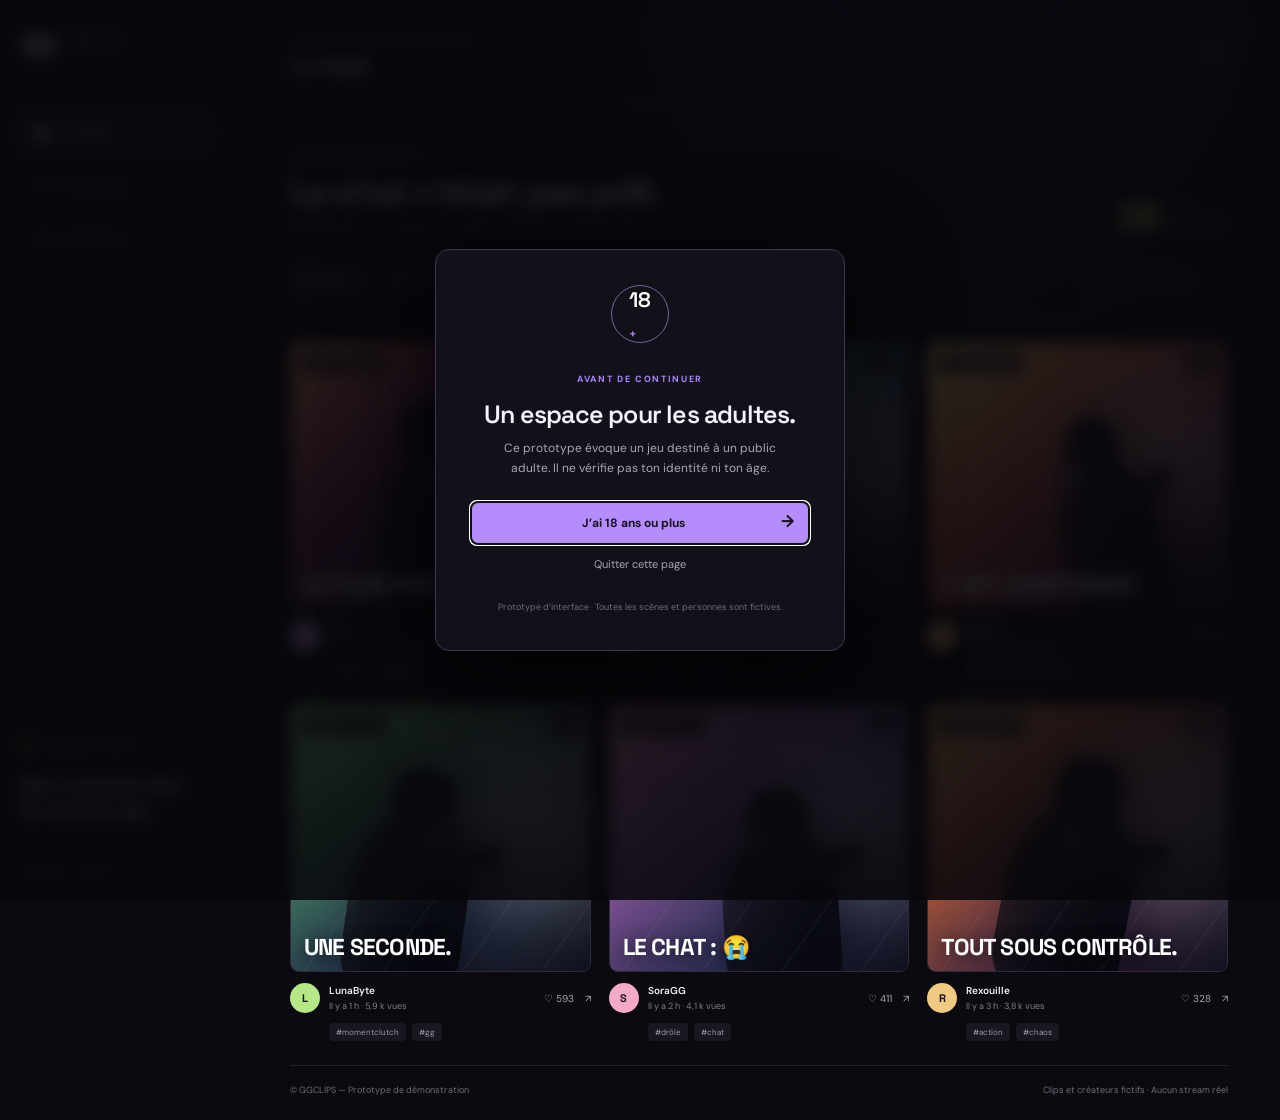
==== index.html @ d80e3f4f "MVP phase 1: feed with 6 demo clips, search, filters, 18+ warning" ====
<!doctype html>
<html lang="fr">
  <head>
    <meta charset="UTF-8" />
    <meta name="viewport" content="width=device-width, initial-scale=1" />
    <meta name="theme-color" content="#0b0a10" />
    <meta name="description" content="GGClips — le feed de clips gaming. Prototype avec clips fictifs." />
    <title>GGClips — Le meilleur du live, en court</title>
    <link rel="stylesheet" href="/styles.css" />
    <script src="/app.js" defer></script>
  </head>
  <body>
    <div class="app-shell">
      <aside class="sidebar" aria-label="Navigation principale">
        <a class="brand" href="#accueil" aria-label="GGClips, accueil">
          <span class="brand-mark">gg<span>.</span></span>
          <span class="brand-name">GGCLIPS</span>
        </a>
        <nav class="main-nav">
          <a class="nav-link active" href="#feed"><span class="nav-icon">▣</span> Le feed</a>
          <a class="nav-link" href="#tendances"><span class="nav-icon">↗</span> Tendances</a>
          <a class="nav-link" href="#streamers"><span class="nav-icon">◎</span> Streamers</a>
        </nav>
        <div class="sidebar-bottom">
          <div class="sidebar-note"><span class="status-dot"></span> Prototype en cours</div>
          <div class="sidebar-caption">Des moments live.<br />En format clip.</div>
          <span class="version-label">GGCLIPS / BÊTA 0.1</span>
        </div>
      </aside>

      <main id="feed" class="main-content">
        <header class="topbar">
          <div class="mobile-brand"><span class="brand-mark">gg<span>.</span></span></div>
          <div class="topbar-title"><span class="eyebrow">LE MEILLEUR DU LIVE, EN COURT</span><h1>Le feed</h1></div>
          <label class="search-box"><span aria-hidden="true">⌕</span><input id="search" type="search" placeholder="Chercher un clip, un streamer…" aria-label="Chercher un clip ou streamer" /><kbd>/</kbd></label>
          <button class="profile-button" type="button" aria-label="Profil invité">G</button>
        </header>

        <section class="feed-intro" aria-label="Présentation du feed">
          <div><span class="eyebrow accent">SÉLECTION DU MOMENT</span><h2>Le chat n’était pas prêt.</h2><p>Les moments qui méritent un replay. Choisis ton prochain clip.</p></div>
          <div class="intro-stat"><strong id="clip-count">06</strong><span>clips<br />à découvrir</span></div>
        </section>

        <section class="filters" aria-label="Filtres du feed">
          <div class="filter-list" id="filter-list">
            <button class="filter-chip selected" data-filter="Tout">Pour toi <span>✦</span></button>
            <button class="filter-chip" data-filter="Action">Action</button>
            <button class="filter-chip" data-filter="Drôle">Drôle</button>
            <button class="filter-chip" data-filter="Moment clutch">Moment clutch</button>
            <button class="filter-chip" data-filter="Fails">Fails</button>
          </div>
          <button class="sort-button" id="sort-button" type="button"><span>☷</span> Les + récents <span class="chevron">⌄</span></button>
        </section>

        <section class="clip-grid" id="clip-grid" aria-live="polite" aria-label="Clips fictifs"></section>
        <p class="empty-state" id="empty-state" hidden>Aucun clip ne correspond à ta recherche. Essaie un autre mot.</p>
        <footer class="page-footer"><span>© GGCLIPS — Prototype de démonstration</span><span>Clips et créateurs fictifs · Aucun stream réel</span></footer>
      </main>
    </div>

    <dialog class="age-dialog" id="age-dialog" aria-labelledby="age-title">
      <div class="age-mark">18<span>+</span></div>
      <span class="eyebrow accent">AVANT DE CONTINUER</span>
      <h2 id="age-title">Un espace pour les adultes.</h2>
      <p>Ce prototype évoque un jeu destiné à un public adulte. Il ne vérifie pas ton identité ni ton âge.</p>
      <button class="primary-button" id="age-confirm" type="button">J’ai 18 ans ou plus <span>→</span></button>
      <button class="text-button" id="age-leave" type="button">Quitter cette page</button>
      <small>Prototype d’interface · Toutes les scènes et personnes sont fictives.</small>
    </dialog>
    <div class="toast" id="toast" role="status" aria-live="polite"></div>
  </body>
</html>
---- styles.css ----
@import url('https://fonts.googleapis.com/css2?family=DM+Sans:wght@400;500;600;700&family=Space+Grotesk:wght@400;500;600;700&display=swap');

:root{font-family:'DM Sans',sans-serif;color:#f4f2f8;background:#0b0a10;font-synthesis:none;text-rendering:optimizeLegibility;--muted:#898692;--line:#24212d;--purple:#ad86ff;--lime:#d6ff69}
*{box-sizing:border-box}body{margin:0;min-width:320px;background:radial-gradient(ellipse at 74% -10%,#241b38 0,transparent 34%),#0b0a10}button,input{font:inherit}button{color:inherit;cursor:pointer}.app-shell{min-height:100vh}.sidebar{position:fixed;inset:0 auto 0 0;width:238px;padding:28px 20px 22px;border-right:1px solid var(--line);display:flex;flex-direction:column;background:#0c0b11;z-index:2}.brand{display:flex;align-items:center;gap:10px;text-decoration:none;color:#f7f5fb}.brand-mark{font:700 30px/.8 'Space Grotesk',sans-serif;letter-spacing:-3px;color:#fff}.brand-mark span{color:var(--purple)}.brand-name{font:700 11px 'Space Grotesk',sans-serif;letter-spacing:2px;color:#c6c3ce}.main-nav{display:grid;gap:7px;margin-top:57px}.nav-link{display:flex;align-items:center;gap:13px;padding:12px 13px;text-decoration:none;color:#9895a1;border-radius:9px;font-size:13px;transition:.2s}.nav-link:hover,.nav-link.active{color:#f8f6ff;background:#211b2d}.nav-link.active{box-shadow:inset 2px 0 var(--purple)}.nav-icon{width:18px;text-align:center;font-size:17px}.sidebar-bottom{margin-top:auto}.sidebar-note{display:flex;align-items:center;gap:8px;color:#aaa6b2;font-size:11px}.status-dot{height:7px;width:7px;border-radius:50%;background:var(--lime);box-shadow:0 0 10px #d6ff6970}.sidebar-caption{margin-top:22px;color:#efedf3;font:600 20px/1.25 'Space Grotesk',sans-serif;letter-spacing:-.5px}.version-label{display:block;margin-top:26px;padding-top:16px;border-top:1px solid var(--line);font-size:9px;letter-spacing:1.6px;color:#65616e}.main-content{max-width:1440px;margin-left:238px;padding:0 52px}.topbar{height:105px;display:flex;align-items:center;gap:25px;border-bottom:1px solid var(--line)}.topbar-title{min-width:225px}.eyebrow{font-size:9px;font-weight:700;letter-spacing:1.65px;color:#797583}.topbar h1{margin:4px 0 0;font:600 23px 'Space Grotesk',sans-serif;letter-spacing:-.5px}.accent{color:var(--purple)}.search-box{margin-left:auto;width:min(345px,38vw);height:42px;border:1px solid #302c39;border-radius:8px;display:flex;align-items:center;gap:10px;padding:0 12px;color:#777380;background:#111017}.search-box>span{font-size:24px;line-height:1}.search-box input{min-width:0;width:100%;border:0;outline:0;background:transparent;color:#eee;font-size:11px}.search-box input::placeholder{color:#777380}.search-box kbd{padding:3px 6px;border:1px solid #393541;border-radius:4px;font-size:10px}.profile-button{height:34px;width:34px;border:1px solid #45404f;border-radius:50%;background:#292333;font:600 12px 'Space Grotesk',sans-serif}.mobile-brand{display:none}.feed-intro{display:flex;justify-content:space-between;align-items:flex-end;padding:38px 0 27px}.feed-intro h2{margin:9px 0 6px;font:600 clamp(25px,3vw,35px)/1.1 'Space Grotesk',sans-serif;letter-spacing:-1.2px}.feed-intro p{margin:0;color:var(--muted);font-size:12px}.intro-stat{display:flex;align-items:center;gap:11px;margin-right:4px}.intro-stat strong{font:600 36px/.9 'Space Grotesk',sans-serif;color:var(--lime);letter-spacing:-2px}.intro-stat span{font-size:10px;line-height:1.35;color:#aaa6b2}.filters{display:flex;align-items:center;justify-content:space-between;gap:16px;padding:0 0 18px;border-bottom:1px solid var(--line)}.filter-list{display:flex;gap:8px;flex-wrap:wrap}.filter-chip,.sort-button{border:1px solid #2a2732;border-radius:6px;background:#111017;color:#aaa6b2;font-size:10px;padding:8px 12px;transition:.2s}.filter-chip:hover,.filter-chip.selected{border-color:#715c96;background:#251e31;color:#eee9fa}.filter-chip span{color:var(--lime);margin-left:3px}.sort-button{white-space:nowrap;background:transparent}.sort-button>span:first-child{font-size:15px;margin-right:7px}.chevron{margin-left:13px}.clip-grid{display:grid;grid-template-columns:repeat(3,minmax(0,1fr));gap:25px 18px;padding:24px 0}.clip-card{min-width:0}.clip-visual{position:relative;overflow:hidden;aspect-ratio:1.12/1;border:1px solid #302b39;border-radius:9px;background:#17141e;isolation:isolate}.clip-art{position:absolute;inset:0;background:var(--art);transition:transform .35s}.clip-card:hover .clip-art{transform:scale(1.045)}.clip-art:before,.clip-art:after{content:"";position:absolute;inset:0;pointer-events:none}.clip-art:before{background:linear-gradient(145deg,transparent 20%,#0b09128c 83%),radial-gradient(ellipse at 70% 35%,#ffffff26,transparent 34%)}.clip-art:after{background:repeating-linear-gradient(125deg,transparent 0 32px,#ffffff08 33px 34px,transparent 35px 65px);mix-blend-mode:screen}.art-1{--art:linear-gradient(132deg,#f4a969 0%,#9b3c70 34%,#332c68 67%,#111728)}.art-2{--art:linear-gradient(145deg,#72d9cf 0%,#317e9c 36%,#394b76 67%,#15182d)}.art-3{--art:linear-gradient(135deg,#f2dc86 0%,#e8794f 38%,#a23664 70%,#291c4e)}.art-4{--art:linear-gradient(145deg,#8ddd81 0%,#4a8e6b 34%,#334a68 67%,#15192b)}.art-5{--art:linear-gradient(138deg,#e394bb 0%,#895ba6 40%,#3c487c 71%,#121628)}.art-6{--art:linear-gradient(138deg,#e7b86f 0%,#bb603d 35%,#653c68 69%,#19182e)}.art-silhouette{position:absolute;width:43%;height:70%;left:30%;bottom:-8%;border-radius:48% 48% 20% 20%;background:linear-gradient(110deg,#13121ba8,#080910ef 70%);filter:drop-shadow(16px 2px 20px #09071180);transform:rotate(-7deg)}.art-silhouette:before{content:"";position:absolute;left:24%;top:-25%;width:54%;height:36%;border-radius:48% 45% 43% 45%;background:#11111ae8;transform:rotate(10deg)}.art-silhouette:after{content:"";position:absolute;right:-25%;top:19%;width:85%;height:13%;border-radius:20px;background:#14121cd9;transform:rotate(-19deg)}.art-glow{position:absolute;width:58%;aspect-ratio:1;border-radius:50%;right:-12%;top:7%;background:#fff5;filter:blur(45px)}.art-2 .art-silhouette{left:22%;width:35%;height:60%;transform:rotate(9deg)}.art-3 .art-silhouette{left:45%;width:33%;height:65%;transform:rotate(-13deg)}.art-4 .art-silhouette{left:19%;width:40%;height:68%;transform:rotate(8deg)}.art-5 .art-silhouette{left:38%;width:39%;height:61%;transform:rotate(-4deg)}.art-6 .art-silhouette{left:25%;width:43%;height:72%;transform:rotate(11deg)}.visual-top{position:absolute;inset:10px 10px auto;display:flex;justify-content:space-between;align-items:center}.demo-badge,.duration{padding:5px 7px;border-radius:4px;background:#0b0a10bb;backdrop-filter:blur(8px);font-size:8px;font-weight:600;letter-spacing:.5px}.demo-badge{color:#f3d8ff}.duration{font-variant-numeric:tabular-nums;color:#fff}.visual-caption{position:absolute;left:13px;right:13px;bottom:13px;color:#fff;font:700 clamp(17px,2vw,23px)/.97 'Space Grotesk',sans-serif;letter-spacing:-.8px;text-shadow:0 2px 15px #05040bb3}.play-button{position:absolute;top:50%;left:50%;transform:translate(-50%,-50%);display:grid;place-items:center;width:42px;height:42px;border:1px solid #ffffff75;border-radius:50%;background:#17132272;backdrop-filter:blur(8px);font-size:13px;padding-left:3px;transition:.2s}.play-button:hover{background:#a579e6;color:#fff;border-color:#cdb6ff}.clip-meta{display:flex;align-items:center;gap:9px;padding-top:11px}.avatar{display:grid;place-items:center;flex:none;width:30px;height:30px;border-radius:50%;background:var(--avatar,#a67be0);color:#17121f;font:700 11px 'Space Grotesk',sans-serif}.creator{min-width:0;flex:1}.creator strong{display:block;overflow:hidden;text-overflow:ellipsis;white-space:nowrap;font-size:10px;font-weight:600}.creator span{display:block;margin-top:3px;color:#827e8b;font-size:9px}.clip-actions{display:flex;align-items:center;gap:11px;color:#aaa6b2}.action-button{padding:4px 0;border:0;background:transparent;color:inherit;font-size:10px}.action-button:hover{color:var(--purple)}.clip-tags{display:flex;gap:6px;margin:10px 0 0 39px}.clip-tag{padding:4px 7px;border-radius:4px;background:#1a1721;color:#9d98a7;font-size:8px}.empty-state{padding:54px 15px;text-align:center;color:var(--muted);font-size:13px}.page-footer{display:flex;justify-content:space-between;gap:20px;padding:18px 0 24px;border-top:1px solid var(--line);color:#706c78;font-size:9px}.age-dialog{width:min(410px,calc(100% - 32px));padding:35px;border:1px solid #40364f;border-radius:14px;background:#121018;color:#f5f2fb;text-align:center;box-shadow:0 25px 100px #000b}.age-dialog::backdrop{background:#07060bdc;backdrop-filter:blur(8px)}.age-mark{width:58px;height:58px;display:grid;place-items:center;margin:0 auto 23px;border:1px solid #78619b;border-radius:50%;color:#fff;font:600 21px 'Space Grotesk',sans-serif}.age-mark span{color:var(--purple);font-size:12px;align-self:start;margin:13px 0 0 -15px}.age-dialog h2{margin:11px 0 9px;font:600 25px 'Space Grotesk',sans-serif;letter-spacing:-.8px}.age-dialog p{margin:0 auto 24px;max-width:305px;color:#aaa6b2;font-size:12px;line-height:1.65}.primary-button{width:100%;padding:13px 15px;border:0;border-radius:7px;background:#b48cfb;color:#181221;font-size:12px;font-weight:700}.primary-button span{float:right;font-size:17px;line-height:12px}.text-button{display:block;margin:12px auto 22px;border:0;background:transparent;color:#a9a4b1;font-size:11px}.age-dialog small{color:#706c78;font-size:9px}.toast{position:fixed;z-index:5;right:22px;bottom:22px;max-width:calc(100vw - 44px);padding:12px 16px;border:1px solid #494052;border-radius:7px;background:#211c29;color:#f4effa;font-size:11px;opacity:0;transform:translateY(8px);pointer-events:none;transition:.2s}.toast.show{opacity:1;transform:translateY(0)}
@media(min-width:1450px){.clip-grid{grid-template-columns:repeat(3,minmax(0,310px));gap:30px 22px}.clip-visual{aspect-ratio:.94/1}}
@media(max-width:1050px){.sidebar{width:205px;padding-inline:16px}.main-content{margin-left:205px;padding:0 30px}.clip-grid{grid-template-columns:repeat(2,minmax(0,1fr))}.topbar-title{min-width:180px}}
@media(max-width:700px){body{background:radial-gradient(ellipse at 75% -10%,#241b38 0,transparent 35%),#0b0a10}.sidebar{display:none}.main-content{margin-left:0;padding:0 16px}.topbar{height:75px;gap:12px}.mobile-brand{display:block}.mobile-brand .brand-mark{font-size:27px}.topbar-title{min-width:0;flex:1}.topbar-title .eyebrow{font-size:7px;letter-spacing:1px}.topbar h1{font-size:19px}.search-box{width:37px;height:37px;justify-content:center;margin-left:0;padding:0;border-color:transparent;background:transparent}.search-box>span{font-size:23px}.search-box input,.search-box kbd{display:none}.search-box:focus-within{position:absolute;z-index:3;right:58px;left:16px;width:auto;justify-content:flex-start;padding:0 10px;border-color:#494052;background:#111017}.search-box:focus-within input{display:block}.profile-button{flex:none}.feed-intro{padding:28px 0 22px}.feed-intro h2{font-size:27px}.feed-intro p{max-width:245px;font-size:10px}.intro-stat strong{font-size:30px}.intro-stat span{font-size:9px}.filters{align-items:flex-start;flex-direction:column;gap:11px;padding-bottom:13px}.filter-list{flex-wrap:nowrap;width:calc(100vw - 32px);overflow-x:auto;padding-bottom:3px;scrollbar-width:none}.filter-list::-webkit-scrollbar{display:none}.filter-chip{flex:none;padding:8px 10px}.sort-button{align-self:flex-end;padding:4px 2px;border:0}.clip-grid{grid-template-columns:repeat(2,minmax(0,1fr));gap:19px 11px;padding-top:17px}.clip-visual{aspect-ratio:.73/1}.visual-top{inset:7px 7px auto}.demo-badge,.duration{font-size:7px;padding:4px 5px}.visual-caption{left:9px;right:9px;bottom:10px;font-size:17px}.play-button{width:36px;height:36px}.clip-meta{gap:7px;padding-top:8px}.avatar{width:26px;height:26px;font-size:9px}.creator strong{font-size:9px}.creator span{font-size:8px}.clip-actions{gap:7px}.action-button{font-size:9px}.clip-tags{gap:4px;margin:8px 0 0 33px}.clip-tag{font-size:7px;padding:4px 5px}.page-footer{flex-direction:column;gap:6px;padding:14px 0 20px;font-size:8px}.age-dialog{padding:29px 23px}}
@media(max-width:360px){.main-content{padding:0 11px}.clip-grid{gap:16px 8px}.filter-list{width:calc(100vw - 22px)}.creator strong{font-size:8px}.clip-actions{gap:5px}}
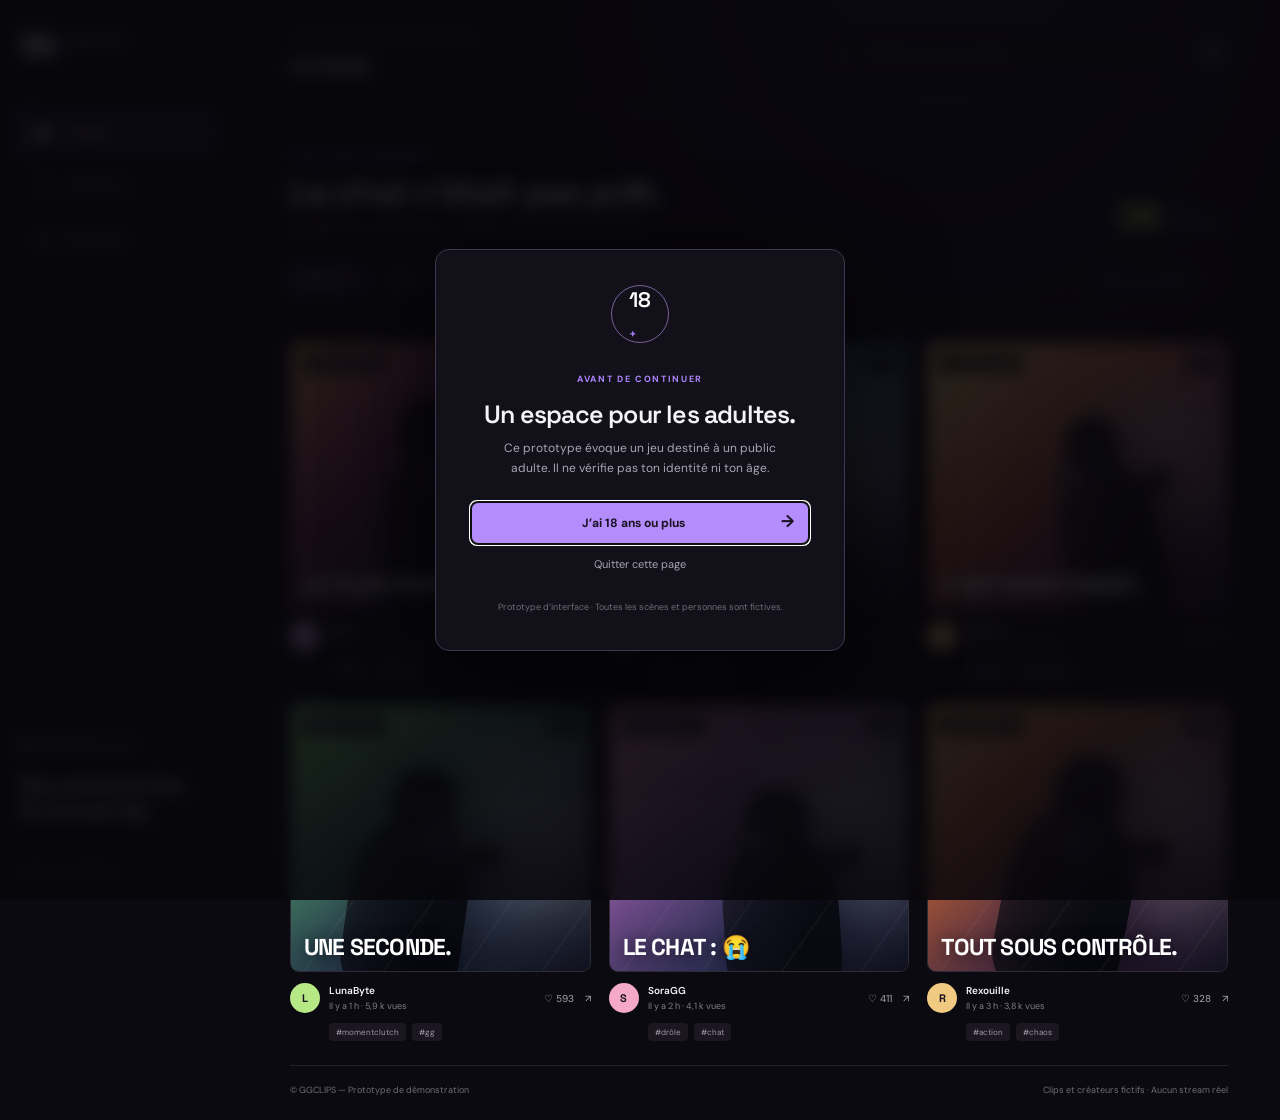
==== commit 6f9fb7f3: "MVP phase 3: streamer profiles with clips" ====
--- a/index.html
+++ b/index.html
@@ -56,6 +56,45 @@
         <p class="empty-state" id="empty-state" hidden>Aucun clip ne correspond à ta recherche. Essaie un autre mot.</p>
         <footer class="page-footer"><span>© GGCLIPS — Prototype de démonstration</span><span>Clips et créateurs fictifs · Aucun stream réel</span></footer>
       </main>
+      <section class="clip-viewer" id="clip-viewer" aria-label="Viewer de clip" aria-hidden="true" hidden>
+        <header class="viewer-topbar">
+          <button class="back-button" id="back-to-feed" type="button"><span aria-hidden="true">←</span> Retour au feed</button>
+          <span class="viewer-demo-label">APERÇU FICTIF</span>
+        </header>
+        <div class="viewer-layout">
+          <div class="viewer-stage">
+            <div class="viewer-art clip-art" id="viewer-art" aria-hidden="true"><span class="art-glow"></span><span class="art-silhouette"></span></div>
+            <div class="viewer-stage-note"><span class="demo-badge">✦ DÉMO FICTIVE</span><span id="viewer-duration" class="duration"></span></div>
+            <div class="viewer-play-mark" aria-hidden="true">▶</div>
+            <p class="viewer-scene" id="viewer-scene"></p>
+            <p class="viewer-no-video">Aucune vidéo réelle n’est chargée</p>
+          </div>
+          <div class="viewer-details">
+            <span class="eyebrow accent">CLIP À LA UNE</span>
+            <h2 id="viewer-title"></h2>
+            <div class="viewer-streamer"><span class="avatar" id="viewer-avatar"></span><div><button class="creator-link viewer-creator-link" id="viewer-creator" type="button"></button><span>Streamer fictif · Profil fictif</span></div></div>
+            <div class="viewer-stats"><div><strong id="viewer-views"></strong><span>vues</span></div><div><strong id="viewer-likes"></strong><span>likes fictifs</span></div></div>
+            <div class="viewer-hashtags" id="viewer-tags" aria-label="Hashtags"></div>
+            <button class="report-button" id="report-clip" type="button"><span aria-hidden="true">⚑</span> Signaler ce clip</button>
+            <p class="report-note">Le signalement est désactivé dans ce prototype.</p>
+          </div>
+        </div>
+      </section>
+      <section class="streamer-profile" id="streamer-profile" aria-label="Profil streamer" aria-hidden="true" hidden>
+        <header class="viewer-topbar">
+          <button class="back-button" id="profile-back" type="button"><span aria-hidden="true">←</span> Retour au feed</button>
+          <span class="viewer-demo-label">PROFIL FICTIF</span>
+        </header>
+        <div class="profile-content">
+          <div class="profile-hero">
+            <span class="avatar profile-avatar" id="profile-avatar"></span>
+            <div class="profile-identity"><span class="eyebrow accent">STREAMER</span><h2 id="profile-name"></h2><span class="platform-badge" id="profile-platform"></span></div>
+            <div class="profile-clip-count"><strong id="profile-count"></strong><span>clips</span></div>
+          </div>
+          <div class="profile-section-heading"><div><span class="eyebrow">À DÉCOUVRIR</span><h3>Ses clips</h3></div><span class="viewer-demo-label">CLIPS DE DÉMO</span></div>
+          <div class="profile-clips" id="profile-clips"></div>
+        </div>
+      </section>
     </div>
 
     <dialog class="age-dialog" id="age-dialog" aria-labelledby="age-title">
--- a/styles.css
+++ b/styles.css
@@ -6,3 +6,12 @@
 @media(max-width:1050px){.sidebar{width:205px;padding-inline:16px}.main-content{margin-left:205px;padding:0 30px}.clip-grid{grid-template-columns:repeat(2,minmax(0,1fr))}.topbar-title{min-width:180px}}
 @media(max-width:700px){body{background:radial-gradient(ellipse at 75% -10%,#241b38 0,transparent 35%),#0b0a10}.sidebar{display:none}.main-content{margin-left:0;padding:0 16px}.topbar{height:75px;gap:12px}.mobile-brand{display:block}.mobile-brand .brand-mark{font-size:27px}.topbar-title{min-width:0;flex:1}.topbar-title .eyebrow{font-size:7px;letter-spacing:1px}.topbar h1{font-size:19px}.search-box{width:37px;height:37px;justify-content:center;margin-left:0;padding:0;border-color:transparent;background:transparent}.search-box>span{font-size:23px}.search-box input,.search-box kbd{display:none}.search-box:focus-within{position:absolute;z-index:3;right:58px;left:16px;width:auto;justify-content:flex-start;padding:0 10px;border-color:#494052;background:#111017}.search-box:focus-within input{display:block}.profile-button{flex:none}.feed-intro{padding:28px 0 22px}.feed-intro h2{font-size:27px}.feed-intro p{max-width:245px;font-size:10px}.intro-stat strong{font-size:30px}.intro-stat span{font-size:9px}.filters{align-items:flex-start;flex-direction:column;gap:11px;padding-bottom:13px}.filter-list{flex-wrap:nowrap;width:calc(100vw - 32px);overflow-x:auto;padding-bottom:3px;scrollbar-width:none}.filter-list::-webkit-scrollbar{display:none}.filter-chip{flex:none;padding:8px 10px}.sort-button{align-self:flex-end;padding:4px 2px;border:0}.clip-grid{grid-template-columns:repeat(2,minmax(0,1fr));gap:19px 11px;padding-top:17px}.clip-visual{aspect-ratio:.73/1}.visual-top{inset:7px 7px auto}.demo-badge,.duration{font-size:7px;padding:4px 5px}.visual-caption{left:9px;right:9px;bottom:10px;font-size:17px}.play-button{width:36px;height:36px}.clip-meta{gap:7px;padding-top:8px}.avatar{width:26px;height:26px;font-size:9px}.creator strong{font-size:9px}.creator span{font-size:8px}.clip-actions{gap:7px}.action-button{font-size:9px}.clip-tags{gap:4px;margin:8px 0 0 33px}.clip-tag{font-size:7px;padding:4px 5px}.page-footer{flex-direction:column;gap:6px;padding:14px 0 20px;font-size:8px}.age-dialog{padding:29px 23px}}
 @media(max-width:360px){.main-content{padding:0 11px}.clip-grid{gap:16px 8px}.filter-list{width:calc(100vw - 22px)}.creator strong{font-size:8px}.clip-actions{gap:5px}}
+
+.clip-card{cursor:pointer}.clip-viewer{position:fixed;z-index:4;inset:0 0 0 238px;overflow-y:auto;background:radial-gradient(ellipse at 50% -15%,#302245 0,transparent 42%),#0b0a10;padding:0 46px 35px}.clip-viewer[hidden]{display:none}.viewer-topbar{height:76px;display:flex;align-items:center;justify-content:space-between;border-bottom:1px solid var(--line)}.back-button{border:0;background:transparent;color:#d6d2dd;font-size:12px;padding:10px 0}.back-button span{margin-right:9px;font-size:18px;color:var(--purple);vertical-align:-1px}.viewer-demo-label{font-size:9px;letter-spacing:1.6px;color:#827d8b}.viewer-layout{min-height:calc(100vh - 112px);display:flex;align-items:center;justify-content:center;gap:clamp(38px,8vw,115px);padding:35px 0}.viewer-stage{position:relative;flex:none;width:min(37vh,370px);min-width:240px;aspect-ratio:9/16;overflow:hidden;border:1px solid #453d50;border-radius:12px;background:#17141e;box-shadow:0 22px 80px #0008;isolation:isolate}.viewer-art{position:absolute;inset:0;background:var(--art)}.viewer-stage:after{content:"";position:absolute;inset:0;background:linear-gradient(180deg,#08070a40 0%,transparent 25%,transparent 55%,#08070ac9 100%);pointer-events:none}.viewer-stage-note{position:absolute;z-index:1;inset:13px 13px auto;display:flex;justify-content:space-between}.viewer-play-mark{position:absolute;z-index:1;top:50%;left:50%;transform:translate(-50%,-50%);width:52px;height:52px;display:grid;place-items:center;padding-left:4px;border:1px solid #ffffff80;border-radius:50%;background:#13101966;color:white;font-size:16px;backdrop-filter:blur(8px)}.viewer-scene{position:absolute;z-index:1;left:20px;right:20px;bottom:58px;margin:0;color:white;font:700 clamp(23px,3vw,32px)/.98 'Space Grotesk',sans-serif;letter-spacing:-1px;text-shadow:0 2px 18px #000c}.viewer-no-video{position:absolute;z-index:1;bottom:17px;left:0;right:0;margin:0;text-align:center;color:#ffffffa8;font-size:9px;letter-spacing:.3px}.viewer-details{width:min(330px,34vw)}.viewer-details h2{margin:14px 0 25px;font:600 clamp(27px,3vw,37px)/1.06 'Space Grotesk',sans-serif;letter-spacing:-1.5px}.viewer-streamer{display:flex;align-items:center;gap:11px;padding:15px 0;border-top:1px solid var(--line);border-bottom:1px solid var(--line)}.viewer-streamer .avatar{width:38px;height:38px;font-size:13px}.viewer-streamer strong,.viewer-streamer span{display:block}.viewer-streamer strong{font-size:12px}.viewer-streamer div>span{margin-top:4px;color:var(--muted);font-size:10px}.viewer-stats{display:flex;gap:35px;padding:21px 0}.viewer-stats div{display:grid;gap:5px}.viewer-stats strong{font:600 20px 'Space Grotesk',sans-serif}.viewer-stats span{font-size:10px;color:var(--muted)}.viewer-hashtags{display:flex;flex-wrap:wrap;gap:7px}.viewer-hashtags .clip-tag{font-size:10px;padding:6px 9px}.report-button{display:block;width:100%;margin-top:31px;padding:12px 13px;border:1px solid #3b3039;border-radius:7px;background:#171219;color:#e0cbd3;text-align:left;font-size:11px;transition:.2s}.report-button span{margin-right:8px;color:#ee9caa}.report-button:hover{border-color:#9a5967;background:#24171d}.report-note{margin:9px 0 0;color:#706b77;font-size:9px}.viewer-open{overflow:hidden}
+@media(max-width:1050px){.clip-viewer{left:205px;padding-inline:28px}.viewer-layout{gap:35px}.viewer-stage{width:min(43vh,340px);min-width:225px}}
+@media(max-width:700px){.clip-viewer{inset:0;padding:0 16px 22px}.viewer-topbar{height:62px}.viewer-demo-label{font-size:8px}.viewer-layout{min-height:0;display:flex;flex-direction:column;gap:20px;align-items:stretch;padding:18px 0}.viewer-stage{width:min(62vh,calc(100vw - 32px));min-width:0;max-height:62vh;aspect-ratio:9/16;align-self:center}.viewer-details{width:100%}.viewer-details h2{margin:8px 0 13px;font-size:25px}.viewer-streamer{padding:10px 0}.viewer-stats{gap:27px;padding:12px 0}.viewer-stats strong{font-size:17px}.report-button{margin-top:17px}.viewer-hashtags .clip-tag{font-size:9px}}
+
+.creator-link{display:block;padding:0;border:0;background:transparent;color:#f5f2fa;text-align:left;font-size:10px;font-weight:600}.creator-link:hover{color:var(--purple);text-decoration:underline;text-underline-offset:3px}.viewer-creator-link{font-size:12px}.streamer-profile{position:fixed;z-index:4;inset:0 0 0 238px;overflow-y:auto;background:radial-gradient(ellipse at 50% -15%,#302245 0,transparent 42%),#0b0a10;padding:0 46px 35px}.streamer-profile[hidden]{display:none}.profile-content{max-width:900px;margin:0 auto}.profile-hero{display:flex;align-items:center;gap:20px;padding:47px 0 38px;border-bottom:1px solid var(--line)}.profile-avatar{width:74px;height:74px;font-size:24px}.profile-identity{flex:1}.profile-identity h2{margin:7px 0 9px;font:600 34px/1 'Space Grotesk',sans-serif;letter-spacing:-1px}.platform-badge{display:inline-flex;align-items:center;gap:7px;padding:6px 9px;border:1px solid #55446e;border-radius:5px;background:#211a2a;color:#d5c1f4;font-size:10px}.platform-badge:before{content:"";width:6px;height:6px;border-radius:50%;background:#b992fa}.profile-clip-count{display:grid;text-align:right;gap:4px}.profile-clip-count strong{font:600 30px 'Space Grotesk',sans-serif;color:var(--lime)}.profile-clip-count span{font-size:10px;color:var(--muted)}.profile-section-heading{display:flex;align-items:flex-end;justify-content:space-between;padding:31px 0 16px}.profile-section-heading h3{margin:6px 0 0;font:600 22px 'Space Grotesk',sans-serif;letter-spacing:-.5px}.profile-clips{display:grid;gap:10px}.profile-clip{width:100%;display:flex;align-items:center;gap:16px;padding:10px;border:1px solid #2c2834;border-radius:9px;background:#111017;text-align:left;transition:border-color .2s,background .2s}.profile-clip:hover{border-color:#70588e;background:#191521}.profile-clip-art{position:relative;display:block;flex:none;width:80px;aspect-ratio:9/12;overflow:hidden;border-radius:5px;background:var(--art)}.profile-clip-art .duration{position:absolute;right:5px;bottom:5px}.profile-clip-copy{display:grid;gap:6px;flex:1;min-width:0}.profile-clip-copy strong{overflow:hidden;text-overflow:ellipsis;white-space:nowrap;color:#f0edf5;font-size:12px}.profile-clip-copy>span{color:#96919f;font-size:10px}.profile-clip-copy .profile-tags{color:#b69ad9}.profile-clip-arrow{color:#91899b;font-size:17px}.profile-clip:hover .profile-clip-arrow{color:var(--purple)}
+.profile-clip-art{inset:auto}
+@media(max-width:1050px){.streamer-profile{left:205px;padding-inline:28px}}
+@media(max-width:700px){.streamer-profile{inset:0;padding:0 16px 25px}.profile-hero{gap:13px;padding:29px 0 23px}.profile-avatar{width:57px;height:57px;font-size:19px}.profile-identity h2{font-size:27px}.profile-clip-count strong{font-size:25px}.profile-section-heading{padding:24px 0 13px}.profile-clip{gap:11px;padding:8px}.profile-clip-art{width:66px}.profile-clip-copy strong{font-size:11px}.profile-clip-copy>span{font-size:9px}}
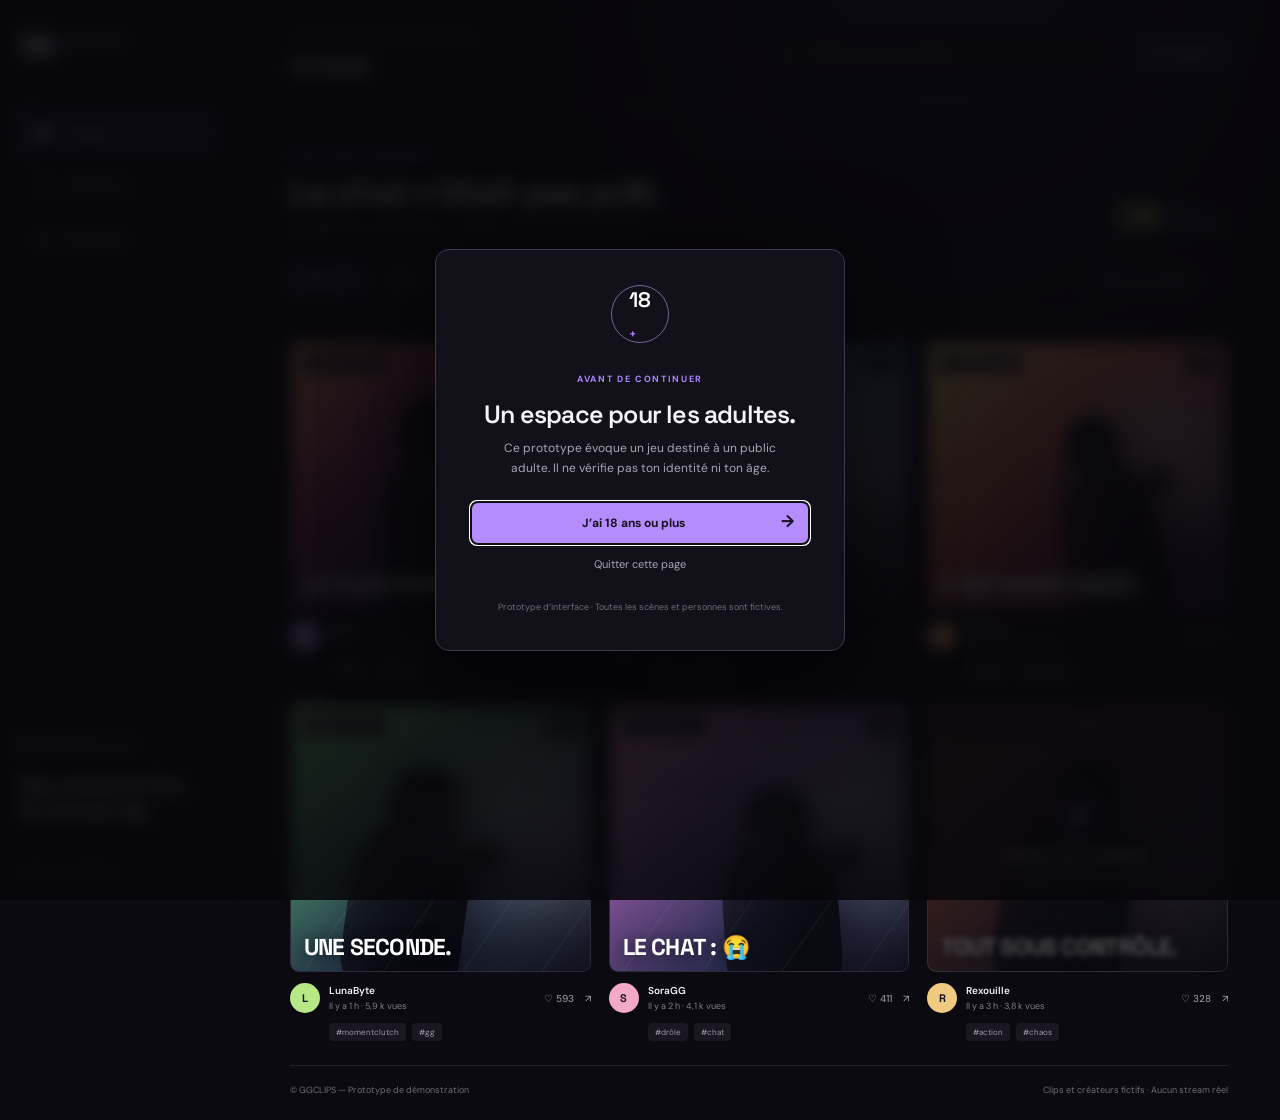
==== commit fc99cfda: "MVP phase 4: demo sign-in, members-only clip unlock" ====
--- a/index.html
+++ b/index.html
@@ -33,7 +33,11 @@
           <div class="mobile-brand"><span class="brand-mark">gg<span>.</span></span></div>
           <div class="topbar-title"><span class="eyebrow">LE MEILLEUR DU LIVE, EN COURT</span><h1>Le feed</h1></div>
           <label class="search-box"><span aria-hidden="true">⌕</span><input id="search" type="search" placeholder="Chercher un clip, un streamer…" aria-label="Chercher un clip ou streamer" /><kbd>/</kbd></label>
-          <button class="profile-button" type="button" aria-label="Profil invité">G</button>
+          <div class="auth-controls">
+            <button class="login-open-button" id="login-open" type="button">Se connecter</button>
+            <span class="user-label" id="user-label" hidden>Démo</span>
+            <button class="logout-button" id="logout-button" type="button" hidden>Se déconnecter</button>
+          </div>
         </header>
 
         <section class="feed-intro" aria-label="Présentation du feed">
@@ -95,6 +99,27 @@
           <div class="profile-clips" id="profile-clips"></div>
         </div>
       </section>
+      <section class="login-page" id="login-page" aria-label="Connexion démo" aria-hidden="true" hidden>
+        <header class="viewer-topbar">
+          <button class="back-button" id="login-back" type="button"><span aria-hidden="true">←</span> Retour au feed</button>
+          <span class="viewer-demo-label">ACCÈS DE DÉMONSTRATION</span>
+        </header>
+        <div class="login-content">
+          <div class="login-card">
+            <span class="eyebrow accent">GGCLIPS / ESPACE MEMBRE</span>
+            <h2>Content de te revoir.</h2>
+            <p>Connecte-toi en mode démo pour découvrir le clip réservé aux membres.</p>
+            <form id="demo-login-form" autocomplete="off">
+              <label for="demo-email">Email fictif</label>
+              <input id="demo-email" name="email" type="email" placeholder="toi@exemple.test" autocomplete="off" required />
+              <label for="demo-password">Mot de passe fictif</label>
+              <input id="demo-password" name="password" type="password" placeholder="N’entre pas un vrai mot de passe" autocomplete="new-password" required />
+              <button class="primary-button login-submit" type="submit">Se connecter en démo <span>→</span></button>
+            </form>
+            <small>Démo locale uniquement · aucun compte ni identifiant n’est enregistré ou envoyé.</small>
+          </div>
+        </div>
+      </section>
     </div>
 
     <dialog class="age-dialog" id="age-dialog" aria-labelledby="age-title">
--- a/styles.css
+++ b/styles.css
@@ -13,5 +13,8 @@
 
 .creator-link{display:block;padding:0;border:0;background:transparent;color:#f5f2fa;text-align:left;font-size:10px;font-weight:600}.creator-link:hover{color:var(--purple);text-decoration:underline;text-underline-offset:3px}.viewer-creator-link{font-size:12px}.streamer-profile{position:fixed;z-index:4;inset:0 0 0 238px;overflow-y:auto;background:radial-gradient(ellipse at 50% -15%,#302245 0,transparent 42%),#0b0a10;padding:0 46px 35px}.streamer-profile[hidden]{display:none}.profile-content{max-width:900px;margin:0 auto}.profile-hero{display:flex;align-items:center;gap:20px;padding:47px 0 38px;border-bottom:1px solid var(--line)}.profile-avatar{width:74px;height:74px;font-size:24px}.profile-identity{flex:1}.profile-identity h2{margin:7px 0 9px;font:600 34px/1 'Space Grotesk',sans-serif;letter-spacing:-1px}.platform-badge{display:inline-flex;align-items:center;gap:7px;padding:6px 9px;border:1px solid #55446e;border-radius:5px;background:#211a2a;color:#d5c1f4;font-size:10px}.platform-badge:before{content:"";width:6px;height:6px;border-radius:50%;background:#b992fa}.profile-clip-count{display:grid;text-align:right;gap:4px}.profile-clip-count strong{font:600 30px 'Space Grotesk',sans-serif;color:var(--lime)}.profile-clip-count span{font-size:10px;color:var(--muted)}.profile-section-heading{display:flex;align-items:flex-end;justify-content:space-between;padding:31px 0 16px}.profile-section-heading h3{margin:6px 0 0;font:600 22px 'Space Grotesk',sans-serif;letter-spacing:-.5px}.profile-clips{display:grid;gap:10px}.profile-clip{width:100%;display:flex;align-items:center;gap:16px;padding:10px;border:1px solid #2c2834;border-radius:9px;background:#111017;text-align:left;transition:border-color .2s,background .2s}.profile-clip:hover{border-color:#70588e;background:#191521}.profile-clip-art{position:relative;display:block;flex:none;width:80px;aspect-ratio:9/12;overflow:hidden;border-radius:5px;background:var(--art)}.profile-clip-art .duration{position:absolute;right:5px;bottom:5px}.profile-clip-copy{display:grid;gap:6px;flex:1;min-width:0}.profile-clip-copy strong{overflow:hidden;text-overflow:ellipsis;white-space:nowrap;color:#f0edf5;font-size:12px}.profile-clip-copy>span{color:#96919f;font-size:10px}.profile-clip-copy .profile-tags{color:#b69ad9}.profile-clip-arrow{color:#91899b;font-size:17px}.profile-clip:hover .profile-clip-arrow{color:var(--purple)}
 .profile-clip-art{inset:auto}
+.auth-controls{display:flex;align-items:center;gap:11px;margin-left:0;white-space:nowrap}.login-open-button,.logout-button{padding:9px 12px;border:1px solid #453d50;border-radius:6px;background:#211b2d;color:#eee9f8;font-size:10px;font-weight:600;transition:.2s}.login-open-button:hover,.logout-button:hover{border-color:#9a7ac7;background:#2a2036}.user-label{color:var(--lime);font:600 11px 'Space Grotesk',sans-serif}.auth-controls [hidden]{display:none!important}.member-lock{position:absolute;z-index:1;inset:0;display:flex;flex-direction:column;align-items:center;justify-content:center;gap:8px;border:0;background:#0b0a10b8;color:#f8f4ff;backdrop-filter:blur(3px);text-align:center}.member-lock>span{display:grid;place-items:center;width:42px;height:42px;margin-bottom:4px;border:1px solid #a981e5;border-radius:50%;color:#d9c2ff;font-size:17px}.member-lock strong{font:600 14px 'Space Grotesk',sans-serif}.member-lock small{color:#c1bacd;font-size:9px}.member-lock:hover{background:#171121bd}.login-page{position:fixed;z-index:4;inset:0 0 0 238px;overflow-y:auto;background:radial-gradient(ellipse at 50% -15%,#302245 0,transparent 42%),#0b0a10;padding:0 46px 35px}.login-page[hidden]{display:none}.login-content{min-height:calc(100vh - 112px);display:grid;place-items:center;padding:25px 0}.login-card{width:min(420px,100%);padding:34px;border:1px solid #383142;border-radius:12px;background:#111017;box-shadow:0 20px 75px #0007}.login-card h2{margin:11px 0 8px;font:600 30px/1.07 'Space Grotesk',sans-serif;letter-spacing:-1px}.login-card>p{margin:0 0 24px;color:#aaa6b2;font-size:11px;line-height:1.6}.login-card form{display:grid;gap:9px}.login-card label{margin-top:5px;color:#d1ccd9;font-size:10px;font-weight:600}.login-card input{width:100%;height:42px;padding:0 12px;border:1px solid #393441;border-radius:6px;outline:0;background:#0c0b11;color:#f4f2f8;font-size:11px}.login-card input:focus{border-color:#9873c7;box-shadow:0 0 0 3px #9873c722}.login-card input::placeholder{color:#77717f}.login-submit{margin-top:11px}.login-card>small{display:block;margin-top:18px;color:#797481;font-size:9px;line-height:1.5}
+@media(max-width:1050px){.login-page{left:205px;padding-inline:28px}}
+@media(max-width:700px){.auth-controls{gap:7px}.login-open-button,.logout-button{padding:8px 9px;font-size:9px}.user-label{font-size:10px}.login-page{inset:0;padding:0 16px 25px}.login-content{min-height:calc(100dvh - 87px);padding:16px 0}.login-card{padding:25px 20px}.login-card h2{font-size:27px}}
 @media(max-width:1050px){.streamer-profile{left:205px;padding-inline:28px}}
 @media(max-width:700px){.streamer-profile{inset:0;padding:0 16px 25px}.profile-hero{gap:13px;padding:29px 0 23px}.profile-avatar{width:57px;height:57px;font-size:19px}.profile-identity h2{font-size:27px}.profile-clip-count strong{font-size:25px}.profile-section-heading{padding:24px 0 13px}.profile-clip{gap:11px;padding:8px}.profile-clip-art{width:66px}.profile-clip-copy strong{font-size:11px}.profile-clip-copy>span{font-size:9px}}
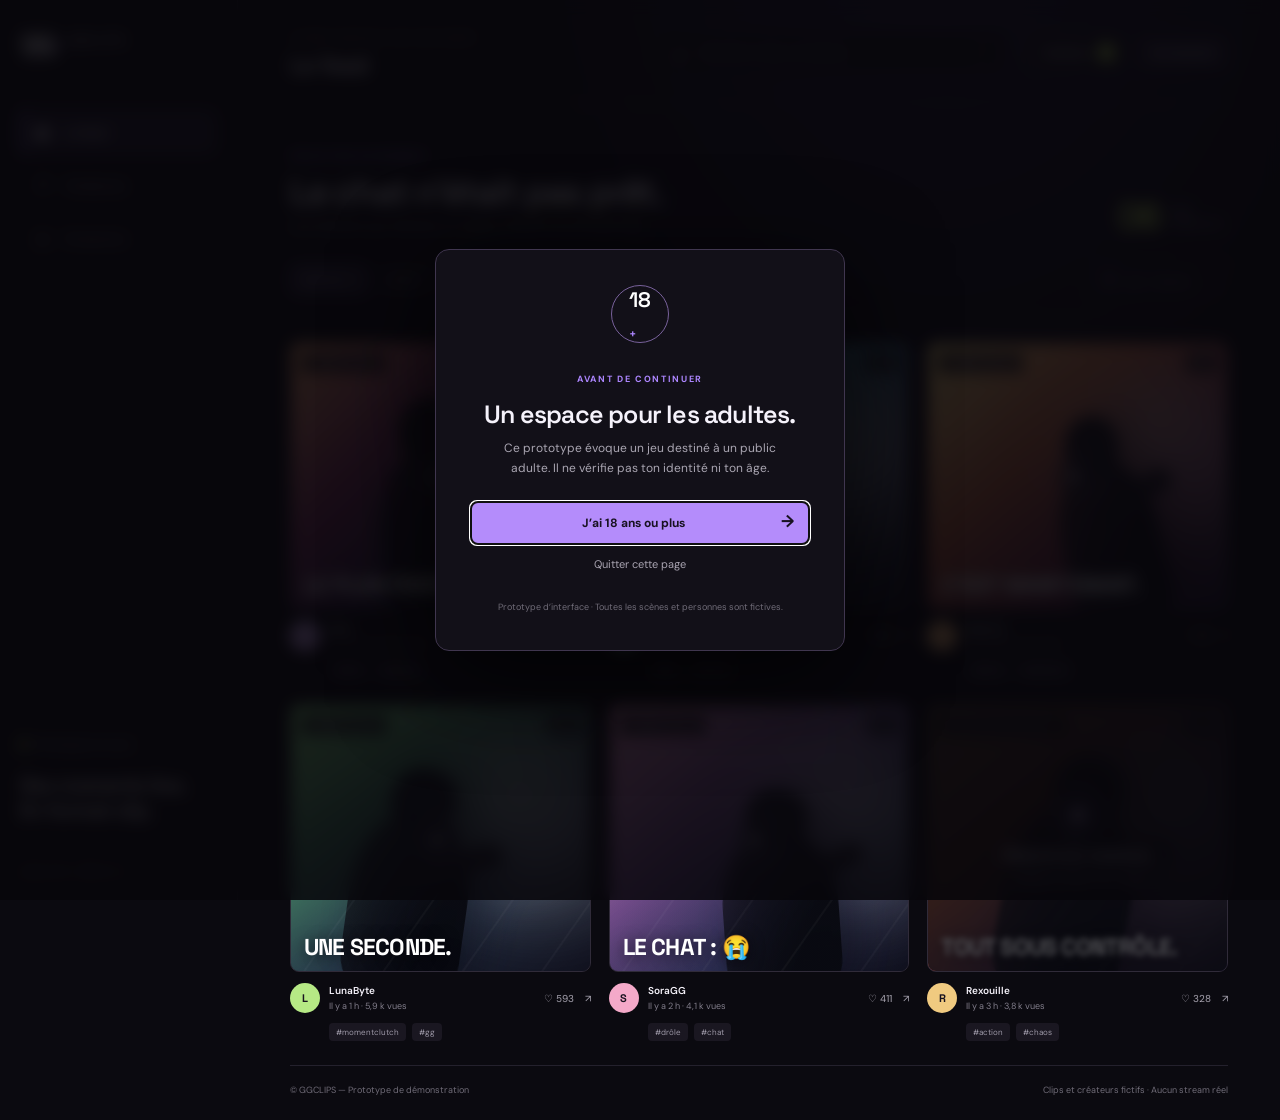
==== commit 2b610fc6: "MVP phase 5: demo validation desk, approve/reject drafts" ====
--- a/index.html
+++ b/index.html
@@ -34,6 +34,7 @@
           <div class="topbar-title"><span class="eyebrow">LE MEILLEUR DU LIVE, EN COURT</span><h1>Le feed</h1></div>
           <label class="search-box"><span aria-hidden="true">⌕</span><input id="search" type="search" placeholder="Chercher un clip, un streamer…" aria-label="Chercher un clip ou streamer" /><kbd>/</kbd></label>
           <div class="auth-controls">
+            <button class="review-open-button" id="review-open" type="button">Validation <span class="review-count" id="review-count">3</span></button>
             <button class="login-open-button" id="login-open" type="button">Se connecter</button>
             <span class="user-label" id="user-label" hidden>Démo</span>
             <button class="logout-button" id="logout-button" type="button" hidden>Se déconnecter</button>
@@ -120,6 +121,18 @@
           </div>
         </div>
       </section>
+      <section class="review-desk" id="review-desk" aria-label="Bureau de validation démo" aria-hidden="true" hidden>
+        <header class="viewer-topbar">
+          <button class="back-button" id="review-back" type="button"><span aria-hidden="true">←</span> Retour au feed</button>
+          <span class="viewer-demo-label">ESPACE DE DÉMONSTRATION</span>
+        </header>
+        <div class="review-content">
+          <div class="review-heading"><div><span class="eyebrow accent">MODÉRATION / FILE D’ATTENTE</span><h2>Bureau de validation</h2><p>Examine les propositions fictives avant leur ajout au feed.</p></div><span class="review-agent-badge">✦ AGENT · DÉMO</span></div>
+          <div class="draft-list" id="draft-list"></div>
+          <div class="review-empty" id="review-empty" hidden><span>✓</span><h3>Tout est traité.</h3><p>Il n’y a plus de brouillons dans la file de démonstration.</p></div>
+          <p class="review-disclaimer">Aucune vidéo réelle ni publication externe · Les décisions sont locales et temporaires.</p>
+        </div>
+      </section>
     </div>
 
     <dialog class="age-dialog" id="age-dialog" aria-labelledby="age-title">
--- a/styles.css
+++ b/styles.css
@@ -14,7 +14,10 @@
 .creator-link{display:block;padding:0;border:0;background:transparent;color:#f5f2fa;text-align:left;font-size:10px;font-weight:600}.creator-link:hover{color:var(--purple);text-decoration:underline;text-underline-offset:3px}.viewer-creator-link{font-size:12px}.streamer-profile{position:fixed;z-index:4;inset:0 0 0 238px;overflow-y:auto;background:radial-gradient(ellipse at 50% -15%,#302245 0,transparent 42%),#0b0a10;padding:0 46px 35px}.streamer-profile[hidden]{display:none}.profile-content{max-width:900px;margin:0 auto}.profile-hero{display:flex;align-items:center;gap:20px;padding:47px 0 38px;border-bottom:1px solid var(--line)}.profile-avatar{width:74px;height:74px;font-size:24px}.profile-identity{flex:1}.profile-identity h2{margin:7px 0 9px;font:600 34px/1 'Space Grotesk',sans-serif;letter-spacing:-1px}.platform-badge{display:inline-flex;align-items:center;gap:7px;padding:6px 9px;border:1px solid #55446e;border-radius:5px;background:#211a2a;color:#d5c1f4;font-size:10px}.platform-badge:before{content:"";width:6px;height:6px;border-radius:50%;background:#b992fa}.profile-clip-count{display:grid;text-align:right;gap:4px}.profile-clip-count strong{font:600 30px 'Space Grotesk',sans-serif;color:var(--lime)}.profile-clip-count span{font-size:10px;color:var(--muted)}.profile-section-heading{display:flex;align-items:flex-end;justify-content:space-between;padding:31px 0 16px}.profile-section-heading h3{margin:6px 0 0;font:600 22px 'Space Grotesk',sans-serif;letter-spacing:-.5px}.profile-clips{display:grid;gap:10px}.profile-clip{width:100%;display:flex;align-items:center;gap:16px;padding:10px;border:1px solid #2c2834;border-radius:9px;background:#111017;text-align:left;transition:border-color .2s,background .2s}.profile-clip:hover{border-color:#70588e;background:#191521}.profile-clip-art{position:relative;display:block;flex:none;width:80px;aspect-ratio:9/12;overflow:hidden;border-radius:5px;background:var(--art)}.profile-clip-art .duration{position:absolute;right:5px;bottom:5px}.profile-clip-copy{display:grid;gap:6px;flex:1;min-width:0}.profile-clip-copy strong{overflow:hidden;text-overflow:ellipsis;white-space:nowrap;color:#f0edf5;font-size:12px}.profile-clip-copy>span{color:#96919f;font-size:10px}.profile-clip-copy .profile-tags{color:#b69ad9}.profile-clip-arrow{color:#91899b;font-size:17px}.profile-clip:hover .profile-clip-arrow{color:var(--purple)}
 .profile-clip-art{inset:auto}
 .auth-controls{display:flex;align-items:center;gap:11px;margin-left:0;white-space:nowrap}.login-open-button,.logout-button{padding:9px 12px;border:1px solid #453d50;border-radius:6px;background:#211b2d;color:#eee9f8;font-size:10px;font-weight:600;transition:.2s}.login-open-button:hover,.logout-button:hover{border-color:#9a7ac7;background:#2a2036}.user-label{color:var(--lime);font:600 11px 'Space Grotesk',sans-serif}.auth-controls [hidden]{display:none!important}.member-lock{position:absolute;z-index:1;inset:0;display:flex;flex-direction:column;align-items:center;justify-content:center;gap:8px;border:0;background:#0b0a10b8;color:#f8f4ff;backdrop-filter:blur(3px);text-align:center}.member-lock>span{display:grid;place-items:center;width:42px;height:42px;margin-bottom:4px;border:1px solid #a981e5;border-radius:50%;color:#d9c2ff;font-size:17px}.member-lock strong{font:600 14px 'Space Grotesk',sans-serif}.member-lock small{color:#c1bacd;font-size:9px}.member-lock:hover{background:#171121bd}.login-page{position:fixed;z-index:4;inset:0 0 0 238px;overflow-y:auto;background:radial-gradient(ellipse at 50% -15%,#302245 0,transparent 42%),#0b0a10;padding:0 46px 35px}.login-page[hidden]{display:none}.login-content{min-height:calc(100vh - 112px);display:grid;place-items:center;padding:25px 0}.login-card{width:min(420px,100%);padding:34px;border:1px solid #383142;border-radius:12px;background:#111017;box-shadow:0 20px 75px #0007}.login-card h2{margin:11px 0 8px;font:600 30px/1.07 'Space Grotesk',sans-serif;letter-spacing:-1px}.login-card>p{margin:0 0 24px;color:#aaa6b2;font-size:11px;line-height:1.6}.login-card form{display:grid;gap:9px}.login-card label{margin-top:5px;color:#d1ccd9;font-size:10px;font-weight:600}.login-card input{width:100%;height:42px;padding:0 12px;border:1px solid #393441;border-radius:6px;outline:0;background:#0c0b11;color:#f4f2f8;font-size:11px}.login-card input:focus{border-color:#9873c7;box-shadow:0 0 0 3px #9873c722}.login-card input::placeholder{color:#77717f}.login-submit{margin-top:11px}.login-card>small{display:block;margin-top:18px;color:#797481;font-size:9px;line-height:1.5}
+.review-open-button{display:flex;align-items:center;gap:7px;padding:9px 11px;border:1px solid #453d50;border-radius:6px;background:#17141d;color:#d5d0dc;font-size:10px;font-weight:600;transition:.2s}.review-open-button:hover{border-color:#8d71b1;background:#211b2d}.review-count{display:grid;place-items:center;min-width:17px;height:17px;padding:0 4px;border-radius:10px;background:#d6ff69;color:#171a0d;font-size:9px;font-weight:700}.review-count[hidden]{display:none!important}.review-desk{position:fixed;z-index:4;inset:0 0 0 238px;overflow-y:auto;background:radial-gradient(ellipse at 50% -15%,#302245 0,transparent 42%),#0b0a10;padding:0 46px 35px}.review-desk[hidden]{display:none}.review-content{max-width:1080px;margin:0 auto}.review-heading{display:flex;align-items:center;justify-content:space-between;gap:18px;padding:35px 0 27px;border-bottom:1px solid var(--line)}.review-heading h2{margin:8px 0 7px;font:600 clamp(27px,3vw,36px)/1.05 'Space Grotesk',sans-serif;letter-spacing:-1.2px}.review-heading p{margin:0;color:var(--muted);font-size:11px}.review-agent-badge{flex:none;padding:8px 10px;border:1px solid #5b4a70;border-radius:5px;background:#201a29;color:#d5c2f1;font-size:9px;font-weight:600;letter-spacing:.5px}.draft-list{display:grid;grid-template-columns:repeat(3,minmax(0,1fr));gap:15px;padding:23px 0}.draft-card{min-width:0;padding:17px;border:1px solid #302b38;border-radius:9px;background:linear-gradient(150deg,#17141d,#111017 70%)}.draft-topline{display:flex;align-items:center;justify-content:space-between;gap:7px}.draft-status,.draft-agent{font-size:8px;font-weight:700;letter-spacing:.8px}.draft-status{display:flex;align-items:center;gap:6px;color:#e9cf80}.draft-status i{width:6px;height:6px;border-radius:50%;background:#e9cf80}.draft-agent{color:#aaa1b7;text-align:right}.draft-card h3{min-height:47px;margin:19px 0 16px;font:600 18px/1.15 'Space Grotesk',sans-serif;letter-spacing:-.4px}.draft-facts{display:flex;gap:28px;padding:13px 0;border-top:1px solid #2d2835;border-bottom:1px solid #2d2835}.draft-facts span{display:grid;gap:5px}.draft-facts small,.draft-reason>span{color:#77717f;font-size:8px;font-weight:700;letter-spacing:1px}.draft-facts strong{font-size:11px;font-weight:600}.draft-reason{min-height:106px;padding:16px 0 13px}.draft-reason p{margin:8px 0 0;color:#bbb6c2;font-size:10px;line-height:1.55}.draft-actions{display:grid;grid-template-columns:1fr 1fr;gap:9px}.draft-actions button{padding:10px 8px;border:1px solid transparent;border-radius:6px;font-size:10px;font-weight:700;transition:.2s}.draft-approve{background:#d6ff69;color:#171a0d}.draft-approve:hover{background:#e3ff9e}.draft-reject{border-color:#51404a!important;background:#20181e;color:#e2b8c2}.draft-reject:hover{background:#332027;border-color:#875b68!important}.review-empty{padding:70px 20px;text-align:center}.review-empty>span{display:grid;place-items:center;width:42px;height:42px;margin:0 auto 13px;border:1px solid #7e9d4b;border-radius:50%;color:var(--lime)}.review-empty h3{margin:0 0 6px;font:600 20px 'Space Grotesk',sans-serif}.review-empty p,.review-disclaimer{color:#807b88;font-size:10px}.review-disclaimer{padding-top:14px;border-top:1px solid var(--line);text-align:center}.review-empty:not([hidden])+.review-disclaimer{margin-top:0}
 @media(max-width:1050px){.login-page{left:205px;padding-inline:28px}}
+@media(max-width:1050px){.review-desk{left:205px;padding-inline:28px}.draft-list{grid-template-columns:repeat(2,minmax(0,1fr))}}
 @media(max-width:700px){.auth-controls{gap:7px}.login-open-button,.logout-button{padding:8px 9px;font-size:9px}.user-label{font-size:10px}.login-page{inset:0;padding:0 16px 25px}.login-content{min-height:calc(100dvh - 87px);padding:16px 0}.login-card{padding:25px 20px}.login-card h2{font-size:27px}}
+@media(max-width:700px){.auth-controls{gap:5px}.review-open-button{gap:4px;padding:7px 7px;font-size:8px}.review-count{min-width:15px;height:15px;font-size:8px}.review-desk{inset:0;padding:0 16px 25px}.review-heading{align-items:flex-start;padding:25px 0 20px}.review-heading h2{font-size:27px}.review-heading p{max-width:240px;font-size:10px}.review-agent-badge{padding:7px;font-size:7px;white-space:nowrap}.draft-list{grid-template-columns:1fr;gap:10px;padding:15px 0}.draft-card{padding:14px}.draft-card h3{min-height:0;margin:13px 0}.draft-facts{padding:10px 0}.draft-reason{min-height:0;padding:12px 0}.draft-reason p{font-size:10px}.draft-actions button{padding:11px 8px}.review-disclaimer{line-height:1.5}}
 @media(max-width:1050px){.streamer-profile{left:205px;padding-inline:28px}}
 @media(max-width:700px){.streamer-profile{inset:0;padding:0 16px 25px}.profile-hero{gap:13px;padding:29px 0 23px}.profile-avatar{width:57px;height:57px;font-size:19px}.profile-identity h2{font-size:27px}.profile-clip-count strong{font-size:25px}.profile-section-heading{padding:24px 0 13px}.profile-clip{gap:11px;padding:8px}.profile-clip-art{width:66px}.profile-clip-copy strong{font-size:11px}.profile-clip-copy>span{font-size:9px}}
